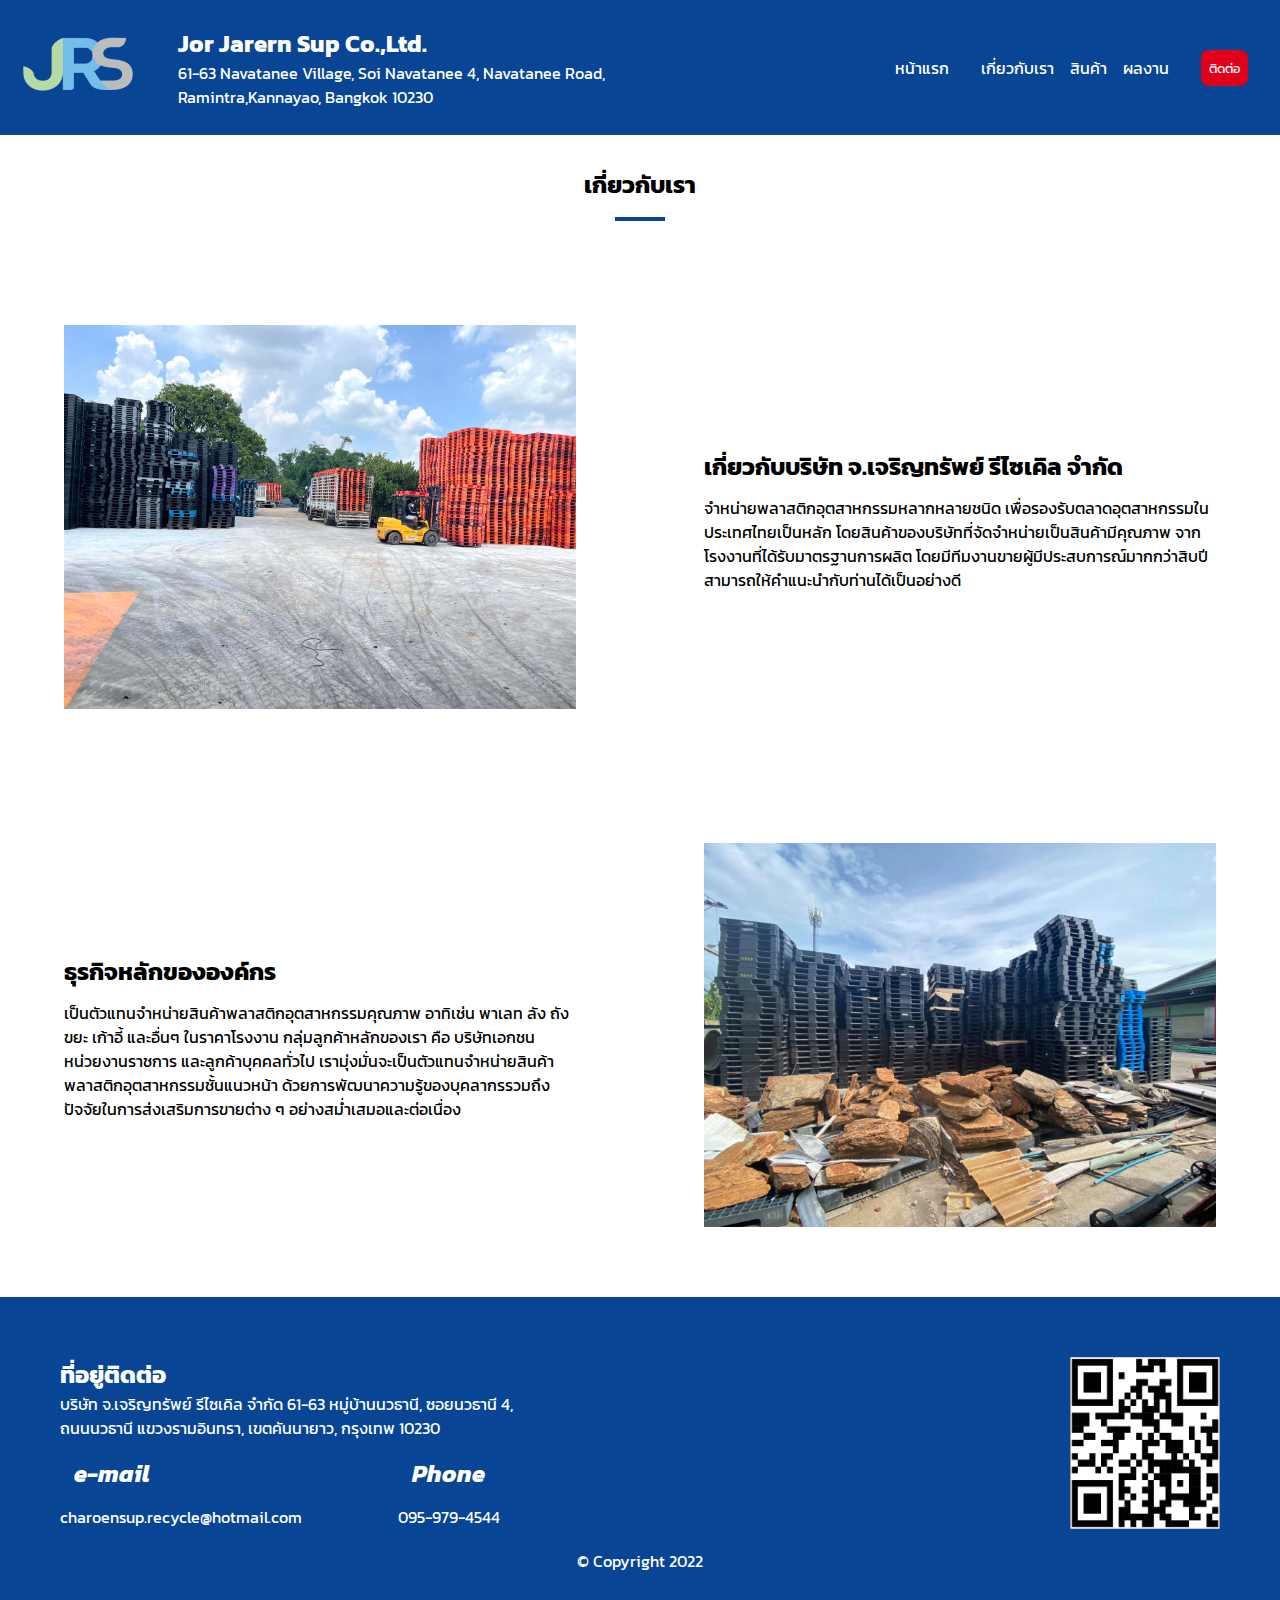
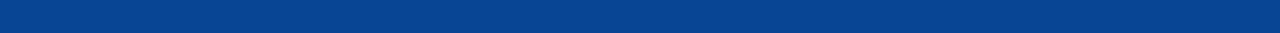
==== About.html @ 1bf1cfbd "Add files via upload" ====
<!DOCTYPE html>
<html lang="en">
  <head>
    <meta charset="UTF-8" />
    <meta http-equiv="X-UA-Compatible" content="IE=edge" />
    <meta name="viewport" content="width=device-width, initial-scale=1.0" />
    <link rel="stylesheet" href="style.css" />
    <link rel="stylesheet" href="about.css" />
    <title>About</title>
    <link
      rel="stylesheet"
      href="https://cdnjs.cloudflare.com/ajax/libs/font-awesome/6.1.1/css/all.min.css"
      integrity="sha512-KfkfwYDsLkIlwQp6LFnl8zNdLGxu9YAA1QvwINks4PhcElQSvqcyVLLD9aMhXd13uQjoXtEKNosOWaZqXgel0g=="
      crossorigin="anonymous"
      referrerpolicy="no-referrer"
    />
  </head>
  <body>
    <nav>
      <div class="logo">
        <a href="#"><img src="img/logo.png" alt="logo" /></a>
        <div class="wrapper-logo">
          <h2>Jor Jarern Sup Co.,Ltd.</h2>
          <p>
            61-63 Navatanee Village, Soi Navatanee 4, Navatanee Road,
            Ramintra,Kannayao, Bangkok 10230
          </p>
        </div>
      </div>
      <ul>
        <li><a class="link-a" href="index.html">หน้าแรก</a></li>
        <li><a class="link-a" href="About.html">เกี่ยวกับเรา</a></li>
        <div class="subnav">
          <button class="subnav-btn">สินค้า</button>
          <div class="subnav-content">
            <div class="wrap-subnav-content">
            <a href="#" class="item-subnav-content">พาเลท
            <img src="img/pallete1.png" alt="" width="120px">
          </a>
            </div>
          </div>
        </div>
        <li><a class="link-a" href="Ourwork.html">ผลงาน</a></li>
        <li>
            <a href="Contact.html"><button>ติดต่อ</button></a>
        </li>
      </ul>
    </nav>
    <section class="section1-about">
        <div class="title-middle-3" style="margin-top: 2rem;">
            <h2>เกี่ยวกับเรา</h2>
            <p>
            </p>
          </div>
      <div class="container1-about">
        <div class="content1-left-about">
          <img src="img/wallpaper-2.jpg" alt="" />
        </div>
        <div class="content1-right-about">
          <h2>เกี่ยวกับบริษัท จ.เจริญทรัพย์ รีไซเคิล จำกัด</h2>
          <p>
            จำหน่ายพลาสติกอุตสาหกรรมหลากหลายชนิด
            เพื่อรองรับตลาดอุตสาหกรรมในประเทศไทยเป็นหลัก
            โดยสินค้าของบริษัทที่จัดจำหน่ายเป็นสินค้ามีคุณภาพ
            จากโรงงานที่ได้รับมาตรฐานการผลิต
            โดยมีทีมงานขายผู้มีประสบการณ์มากกว่าสิบปี
            สามารถให้คำแนะนำกับท่านได้เป็นอย่างดี
          </p>
        </div>
      </div>
      <div class="container2-about">
        <div class="content2-left-about">
          <h2>ธุรกิจหลักขององค์กร</h2>
          <p>
            เป็นตัวแทนจำหน่ายสินค้าพลาสติกอุตสาหกรรมคุณภาพ อาทิเช่น พาเลท ลัง
            ถังขยะ เก้าอี้ และอื่นๆ ในราคาโรงงาน กลุ่มลูกค้าหลักของเรา คือ
            บริษัทเอกชน หน่วยงานราชการ และลูกค้าบุคคลทั่วไป
            เรามุ่งมั่นจะเป็นตัวแทนจำหน่ายสินค้าพลาสติกอุตสาหกรรมชั้นแนวหน้า
            ด้วยการพัฒนาความรู้ของบุคลากรรวมถึงปัจจัยในการส่งเสริมการขายต่าง ๆ
            อย่างสม่ำเสมอและต่อเนื่อง
          </p>
        </div>
        <div class="content2-right-about">
          <img src="img/wallapper-3.jpg" alt="" />
        </div>
      </div>
    </section>
    <section class="section-footer">
        <div class="container-footer">
          <div class="content-footer-left">
            <h2>ที่อยู่ติดต่อ</h2>
            <p>
              บริษัท จ.เจริญทรัพย์ รีไซเคิล จำกัด 61-63 หมู่บ้านนวธานี, ซอยนวธานี
              4,<br />
              ถนนนวธานี แขวงรามอินทรา, เขตคันนายาว, กรุงเทพ 10230
            </p>
            <div class="wrapper-icon-footer">
              <div class="icon-contact-footer">
                <i class="fa-solid fa-envelope"> <h2>e-mail</h2></i>
  
                <p>charoensup.recycle@hotmail.com</p>
              </div>
              <div class="icon-contact-footer">
                <i class="fa-solid fa-phone"><h2>Phone</h2></i>
  
                <p>095-979-4544</p>
              </div>
            </div>
          </div>
          <div class="qrcode-footer">
            <img src="img/Qr-code.png" alt="qr-code" />
          </div>
        </div>
        <div class="footer-main">
          <p>© Copyright 2022</p>
        </div>
      </section>
  </body>
</html>
---- style.css ----
@import url("https://fonts.googleapis.com/css2?family=Kanit:ital,wght@0,100;0,200;0,300;0,400;0,500;0,600;0,700;0,800;0,900;1,100;1,200;1,300;1,400;1,500;1,600;1,700;1,800;1,900&display=swap");
* {
  font-family: "Kanit", sans-serif;
  padding: 0;
  margin: 0;
  box-sizing: border-box;
}
nav {
  display: flex;
  justify-content: space-between;
  padding: 1rem;
  background-color: #084594;
  position: relative;
}
.logo {
  display: flex;
  align-items: center;
  width: 50%;
  color: white;
}
.logo img {
  width: 129.5px;
}
.wrapper-logo {
  padding-left: 2rem;
}
ul {
  display: flex;
  align-items: center;
}
li {
  padding: 1rem;
  list-style: none;
}
li button {
  border-radius: 8px;
  padding: 0.5rem;
  border: none;
  background-color: #e10019;
  color: white;
  cursor: pointer;
}
a {
  text-decoration: none;
  color: white;
}
.section-top {
  background: url(img/BG-3.jpg);
  width: 100%;
  height: 500px;
  background-position: center center;
  background-size: cover;
  background-repeat: no-repeat;
  opacity: 0.7;
  display: flex;
  align-items: center;
  justify-content: center;
}
.caption-bg h2{
  color: white;
  text-shadow: 2px 2px 5px black;
  letter-spacing: 2px;
  font-weight: 700;
  font-size: 50px;
  text-align: center;
}
section.section-middle-2 {
    padding: 40px;
    background-color: #084594;
    display: flex;
    flex-direction: column;
    justify-content: center;
    align-items: center;
}
.container-middle {
    display: grid;
    grid-template-columns: repeat(2,1fr);
}
.content-left-middle {
    padding: 4rem;
}
.content-left-middle img{
    width: 100%;
    box-shadow: 10px 10px 0px #084594;
}
.content-right-middle {
    padding: 4rem;
    display: flex;
    flex-direction: column;
    justify-content: center;
    align-items: flex-start;
}
.content-right-middle h2{
    color: black;
}
.content-right-middle p{
    margin-top: 12px;
    color: black;
}
.content-right-middle button{
    margin-top: 20px;
    border: none;
    cursor: pointer;
    color: white;
    padding: 0.5rem;
    background-color: #084594;
}
section.section-middle-2 {
    padding: 40px;
    background-color: #084594;
}
section.section-middle-2 h2{
    color: white;
}
section.section-middle-2 p{
    color: white;
}
section.section-middle-2 h4{
    color: white;
}
.title-middle-2 {
    display: flex;
    flex-direction: column;
    align-items: center;
    margin-bottom: 40px;
}
.content-middle-2 {
    display: grid;
    grid-template-columns: repeat(3,1fr);
    margin-top: 40px;
}
.item-middle-2 {
    text-align: center;
    padding: 1rem;
}
section.section-middle-2 button {
    margin-top: 40px;
    border: none;
    padding: 0.5rem;
    background-color: white;
    cursor: pointer;
}
section.section-middle-3 {
    padding: 40px;
}
.title-middle-3 {
    display: flex;
    flex-direction: column;
    align-items: center;
    margin-bottom: 40px;
}
.title-middle-3 p::after{
    content: "";
    display: block;
    height: 4px;
    width: 50px;
    background: #084594;
    margin: 15px auto 0 auto;
}
.item-wrap-middle-3 {
    display: grid;
    grid-template-columns: repeat(2,1fr);
}
.item-middle-3 img:hover{
    transform: scale(1.2);
    transition: all 0.25s ease-in-out;
}
.detail-middle-3 {
    display: flex;
    flex-direction: column;
    justify-content: center;
}
.row {
    padding: 1rem;
    display: flex;
}
.row span {
    width: 30%;
}
span {
    font-weight: 700;
}
.detail-middle-3 h2 {
    padding: 1rem;
}
.detail-middle-3 h2::after{
    content: "";
    display: block;
    height: 4px;
    width: 50px;
    background: #084594;
}
.qrcode-footer img{
    width: 150px;
}
section.section-footer {
    padding: 60px;
    background-color: #084594;
}
.container-footer {
    display: grid;
    grid-template-columns: repeat(2,1fr);
}
.qrcode-footer {
    display: flex;
    justify-content: flex-end;
}
.content-footer-left h2{
    color: white;
}
.content-footer-left p{
    color: white;
}
.icon-contact-footer {
    margin-right: 6rem;
    margin-top: 1rem;
    font-size: 26px;
    color: white;
}
.wrapper-icon-footer {
    display: flex;
}
.icon-contact-footer h2 {
    font-size: 24px;
}
.icon-contact-footer p {
    font-size: 16px;
}
i.fa-solid.fa-phone {
    display: flex;
}
i.fa-solid.fa-envelope {
    display: flex;
}
.icon-contact-footer h2 {
    font-size: 24px;
    margin-left: 14px;
}
.icon-contact-footer p {
    margin-top: 14px;
}
.footer-main {
    margin-top: 20px;
    display: flex;
    justify-content: center;
    color: white;
}
.detail-middle-2{
    margin-top: 20px;
}
.link-a:hover {
    border-bottom: 3px solid white;
}
.subnav {
    float:left;
  }
    .subnav-btn { 
    border: none;
    outline: none;
    background: inherit;
    color: white;
    font-size: 16px;
  }
.subnav:hover .subnavbtn {
    background-color: red;
  }
  .subnav-content {
    display: none;
    position: absolute;
    right: 0;
    background-color: white;
    width: 400px;
    height: 150px;
    z-index: 1;
  }
  .subnav-content a {
    color: black;
    text-decoration: none;
    margin: 1rem;
  }
  .subnav-content a:hover {
    background-color: #eee;
    color: black;
  }
  .subnav:hover .subnav-content {
    display: flex;
    justify-content: center;
    align-items: center;
}
.wrap-subnav-content {
    display: flex;
    flex-direction: column;
    justify-content: center;
    align-items: center;
}
a.item-subnav-content {
    display: flex;
    flex-direction: column;
    justify-content: center;
    align-items: center;
}
.image-middle-4 img{
    width: 288.5px;
}
.image-middle-4 img:hover{
    transform: scale(1.2);
    transition: all 0.25s ease-in-out;
}
.wrap-item-middle-4 {
    display: flex;
    justify-content: center;
    align-items: center;
}
.container-item-middle-4 {
    display: flex;
    flex-direction: column;
    justify-content: center;
    align-items: center;
    margin: 2rem;
}
.title-middle-item-4 {
    margin-bottom: 1rem;
}
.descrip-middle-item-4 p {
    margin-bottom: 1rem;
}
.svg-desc {
    display: flex;
}
.descrip-middle-item-4 p {
    margin-left: 1rem;
}
svg {
    color: blue;
}
.title-middle-5 {
    display: flex;
    flex-direction: column;
    align-items: center;
    margin-bottom: 40px;
}
.section-middle-5 {
    padding: 40px;
    
}
.title-middle-5 p::after {
    content: "";
    display: block;
    height: 4px;
    width: 50px;
    background: #084594;
    margin: 15px auto 0 auto;
}
.image-middle-5 img{
    width: 288.5px;
}
.wrap-item-middle-5 {
    display: flex;
    justify-content: center;
    align-items: center;
}
.container-item-middle-5 {
    display: flex;
    flex-direction: column;
    justify-content: center;
    align-items: center;
    margin: 2rem;
}
.title-middle-item-5 {
    margin-bottom: 1rem;
}
.descrip-middle-item-5 p {
    margin-bottom: 1rem;
}
.descrip-middle-item-5 p {
    margin-left: 1rem;
}

@media screen and (max-width:767px){
    nav{
        display: block;
    }
    .logo{
        width: 100%;
    }
    .wrapper-logo h2{
        font-size: 20px;
    }
    .wrapper-logo p{
        font-size: 14px;
    }
    ul{
        justify-content: center;
    }
    li{
        padding: 10px;
    }
    .section-top{
        height: 350px;
    }
    .caption-bg h2{
        font-size: 28px;
        text-align: center;
    }
    .container-middle {
        display: grid;
        grid-template-columns: repeat(1,1fr);
    }
    .content-middle-2 {
        display: grid;
        grid-template-columns: repeat(1,1fr);
        margin-top: 40px;
    }
    .item-wrap-middle-3 {
        display: grid;
        grid-template-columns: repeat(1,1fr);
    }
    .item-middle-3 img {
        width: 300px;
    }
    .title-middle-2 {
        display: flex;
        flex-direction: column;
        align-items: center;
        text-align: center;
    }
    section.section-middle-2 button {
        margin-top: 40px;
        border: none;
        padding: 0.5rem;
        background-color: white;
        cursor: pointer;
        width: 7rem;
    }
    .container-footer {
        display: grid;
        grid-template-columns: repeat(1,1fr);
    }
    .content-right-middle {
        padding: 4rem;
        display: flex;
        flex-direction: column;
        justify-content: center;
        align-items: center;
    }
    .content-right-middle button {
        margin-top: 20px;
        border: none;
        cursor: pointer;
        color: white;
        padding: 0.5rem;
        background-color: #084594;
        /* text-align: center; */
        width: 7rem;
    }
    .title-middle-3 {
        display: flex;
        flex-direction: column;
        align-items: center;
        margin-bottom: 40px;
        text-align: center;
    }
    .icon-contact-footer p {
        margin-top: 14px;
        margin-bottom: 24px;
    }
    .qrcode-footer{
            display: flex;
            justify-content: center;
    }
    .wrapper-icon-footer {
        display: block;
    }
    .img-item-middle-2 img{
        width: 150px;
    }
    .wrap-item-middle-4{
        flex-direction: column;
    }
    .wrap-item-middle-5{
        flex-direction: column;
    }
}
@media screen and (max-width:820px){
    .img-item-middle-2 img{
        width: 150px;
    }
    .wrap-item-middle-4{
        flex-direction: column;
    }
    .wrap-item-middle-5{
        flex-direction: column;
    }
}
---- about.css ----
.container1-about {
    display: grid;
    grid-template-columns: repeat(2,1fr);
}
.content1-left-about{
    padding: 4rem;
}
.content1-right-about{
    padding: 4rem;
    display: flex;
    flex-direction: column;
    justify-content: center;
    align-items: flex-start;
}
.content1-right-about p{
    margin-top: 12px;
}
.content1-left-about img {
    width: 100%;
}
.container2-about {
    display: grid;
    grid-template-columns: repeat(2,1fr);
}
.content2-left-about{
    padding: 4rem;
    display: flex;
    flex-direction: column;
    justify-content: center;
    align-items: flex-start;
}
.content2-right-about{
    padding: 4rem;
}
.content2-left-about p{
    margin-top: 12px;
}
.content2-right-about img {
    width: 100%;
}
@media screen and (max-width:767px){
    .container1-about {
        grid-template-columns: repeat(1,1fr);
    }
    .container2-about {
        grid-template-columns: repeat(1,1fr);
    }
}
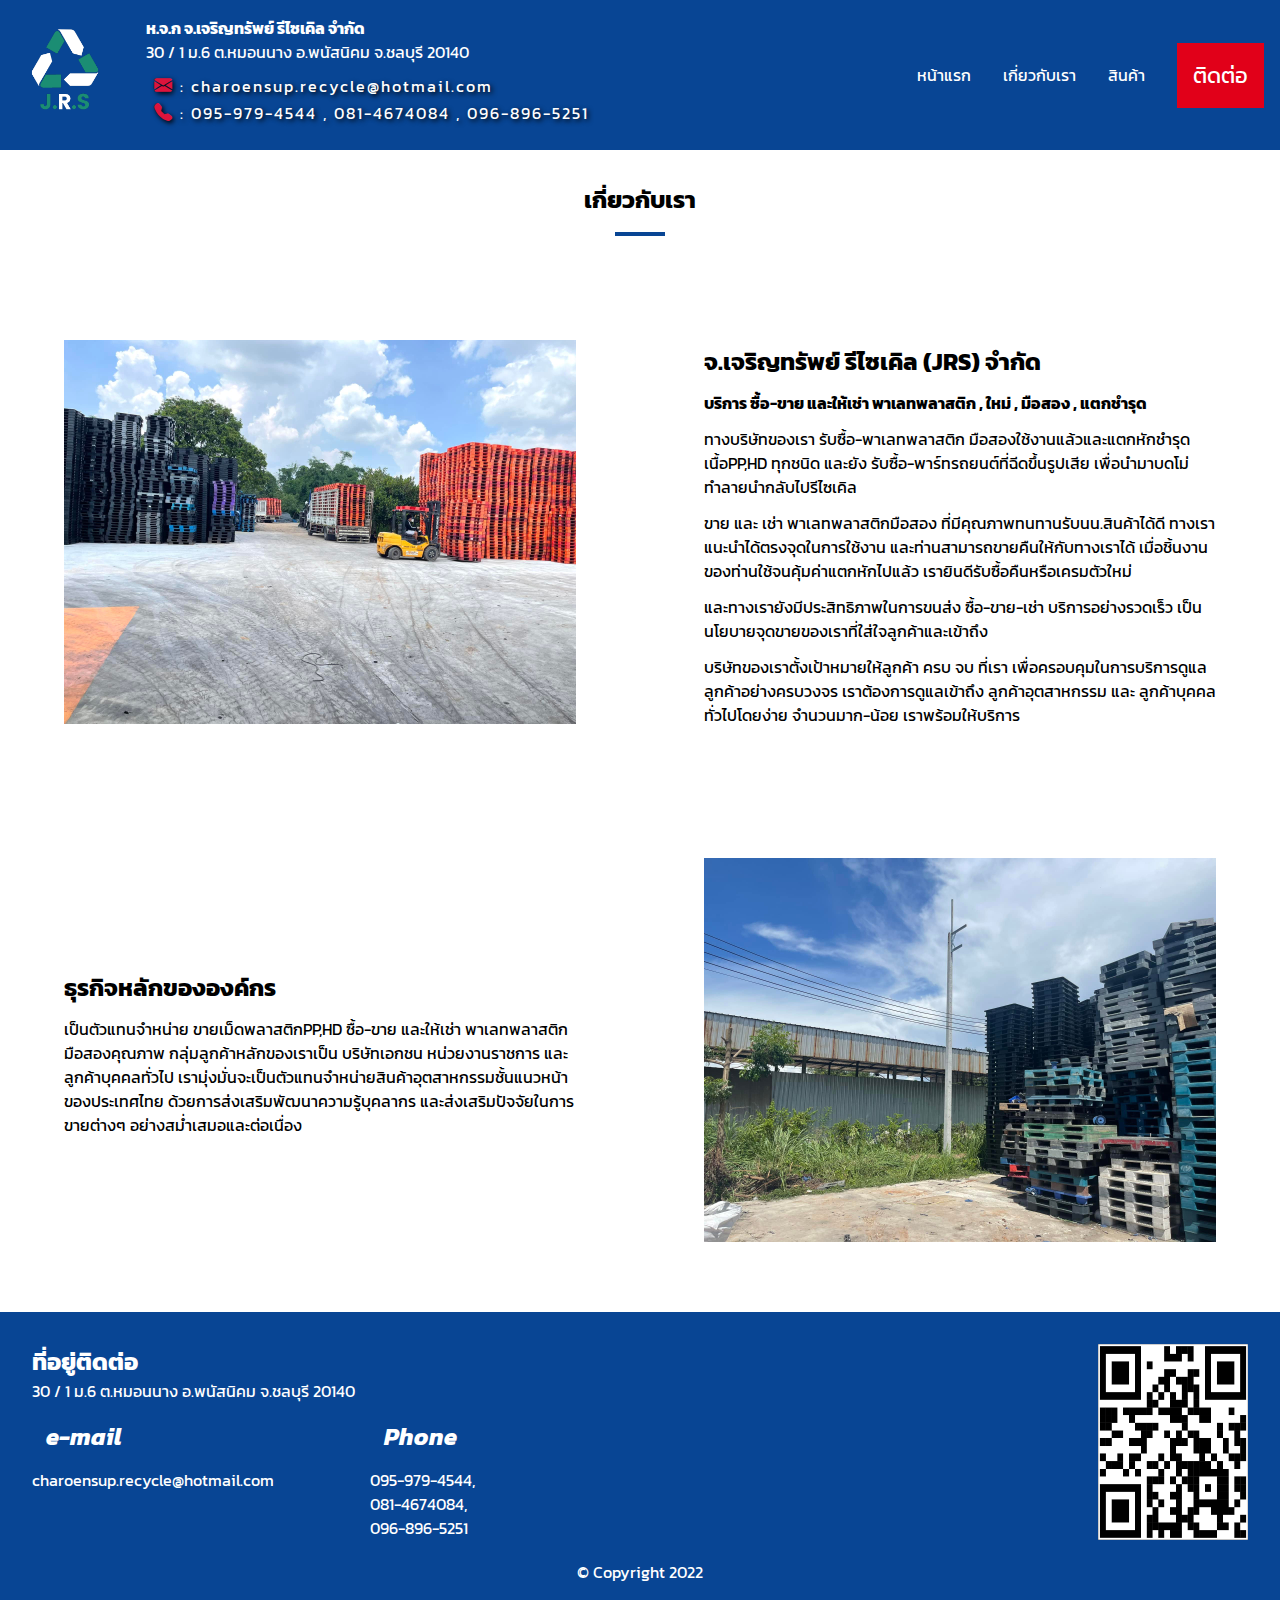
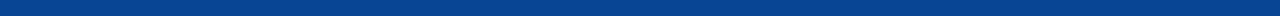
==== commit 5d5705a0: "'init'" ====
--- a/About.html
+++ b/About.html
@@ -6,7 +6,7 @@
     <meta name="viewport" content="width=device-width, initial-scale=1.0" />
     <link rel="stylesheet" href="style.css" />
     <link rel="stylesheet" href="about.css" />
-    <title>About</title>
+    <title>About - JRS Thailand Co.,Ltd.</title>
     <link
       rel="stylesheet"
       href="https://cdnjs.cloudflare.com/ajax/libs/font-awesome/6.1.1/css/all.min.css"
@@ -16,55 +16,88 @@
     />
   </head>
   <body>
-    <nav>
-      <div class="logo">
-        <a href="#"><img src="img/logo.png" alt="logo" /></a>
-        <div class="wrapper-logo">
-          <h2>Jor Jarern Sup Co.,Ltd.</h2>
-          <p>
-            61-63 Navatanee Village, Soi Navatanee 4, Navatanee Road,
-            Ramintra,Kannayao, Bangkok 10230
-          </p>
+    <nav class="navbar">
+      <div class="grid-top">
+        <a href="index.html"
+          ><img src="img/JRS__3.png" alt="logo" width="129.5px;"
+        /></a>
+        <div class="wrapper-top">
+          <div class="text-top">
+            <p style="font-weight: bold">ห.จ.ก จ.เจริญทรัพย์ รีไซเคิล จำกัด</p>
+            <p>30 / 1 ม.6 ต.หมอนนาง อ.พนัสนิคม จ.ชลบุรี 20140</p>
+          </div>
+          <div class="contact-top">
+            <p>
+              <i
+                class="bi bi-envelope-fill"
+                style="color: crimson; font-size: 18px"
+              ></i>
+              : charoensup.recycle@hotmail.com
+            </p>
+            <p>
+              <i
+                class="bi bi-telephone-fill"
+                style="color: crimson; font-size: 18px"
+              ></i>
+              : 095-979-4544 , 081-4674084 , <br class="br-767" />096-896-5251
+            </p>
+          </div>
         </div>
       </div>
-      <ul>
-        <li><a class="link-a" href="index.html">หน้าแรก</a></li>
-        <li><a class="link-a" href="About.html">เกี่ยวกับเรา</a></li>
-        <div class="subnav">
-          <button class="subnav-btn">สินค้า</button>
-          <div class="subnav-content">
-            <div class="wrap-subnav-content">
-            <a href="#" class="item-subnav-content">พาเลท
-            <img src="img/pallete1.png" alt="" width="120px">
-          </a>
-            </div>
-          </div>
-        </div>
-        <li><a class="link-a" href="Ourwork.html">ผลงาน</a></li>
-        <li>
+      <div class="links">
+        <ul>
+          <li><a class="link-a" href="index.html">หน้าแรก</a></li>
+          <li><a class="link-a" href="About.html">เกี่ยวกับเรา</a></li>
+          <li><a class="link-a" href="Store.html">สินค้า</a></li>
+          <li>
             <a href="Contact.html"><button>ติดต่อ</button></a>
-        </li>
-      </ul>
+          </li>
+        </ul>
+      </div>
+
+      <div class="ham-burger">
+        <span></span>
+        <span></span>
+        <span></span>
+      </div>
     </nav>
     <section class="section1-about">
-        <div class="title-middle-3" style="margin-top: 2rem;">
-            <h2>เกี่ยวกับเรา</h2>
-            <p>
-            </p>
-          </div>
+      <div class="title-middle-3" style="margin-top: 2rem">
+        <h2>เกี่ยวกับเรา</h2>
+        <p></p>
+      </div>
       <div class="container1-about">
         <div class="content1-left-about">
           <img src="img/wallpaper-2.jpg" alt="" />
         </div>
         <div class="content1-right-about">
-          <h2>เกี่ยวกับบริษัท จ.เจริญทรัพย์ รีไซเคิล จำกัด</h2>
+          <h2>จ.เจริญทรัพย์ รีไซเคิล (JRS) จำกัด</h2>
           <p>
-            จำหน่ายพลาสติกอุตสาหกรรมหลากหลายชนิด
-            เพื่อรองรับตลาดอุตสาหกรรมในประเทศไทยเป็นหลัก
-            โดยสินค้าของบริษัทที่จัดจำหน่ายเป็นสินค้ามีคุณภาพ
-            จากโรงงานที่ได้รับมาตรฐานการผลิต
-            โดยมีทีมงานขายผู้มีประสบการณ์มากกว่าสิบปี
-            สามารถให้คำแนะนำกับท่านได้เป็นอย่างดี
+            <strong
+              >บริการ ซื้อ-ขาย และให้เช่า พาเลทพลาสติก , ใหม่ , มือสอง ,
+              แตกชำรุด</strong
+            >
+          </p>
+          <p>
+            ทางบริษัทของเรา รับซื้อ-พาเลทพลาสติก มือสองใช้งานแล้วและแตกหักชำรุด
+            เนื้อPP,HD ทุกชนิด และยัง รับซื้อ-พาร์ทรถยนต์ที่ฉีดขึ้นรูปเสีย
+            เพื่อนำมาบดโม่ทำลายนำกลับไปรีไซเคิล
+          </p>
+          <p>
+            ขาย และ เช่า พาเลทพลาสติกมือสอง ที่มีคุณภาพทนทานรับนน.สินค้าได้ดี
+            ทางเราแนะนำได้ตรงจุดในการใช้งาน และท่านสามารถขายคืนให้กับทางเราได้
+            เมื่อชิ้นงานของท่านใช้จนคุ้มค่าแตกหักไปแล้ว
+            เรายินดีรับซื้อคืนหรือเครมตัวใหม่
+          </p>
+          <p>
+            และทางเรายังมีประสิทธิภาพในการขนส่ง ซื้อ-ขาย-เช่า บริการอย่างรวดเร็ว
+            เป็นนโยบายจุดขายของเราที่ใส่ใจลูกค้าและเข้าถึง
+          </p>
+          <p>
+            บริษัทของเราตั้งเป้าหมายให้ลูกค้า ครบ จบ ที่เรา
+            เพื่อครอบคุมในการบริการดูแลลูกค้าอย่างครบวงจร เราต้องการดูแลเข้าถึง
+            ลูกค้าอุตสาหกรรม และ ลูกค้าบุคคลทั่วไปโดยง่าย จำนวนมาก-น้อย
+            เราพร้อมให้บริการ
           </p>
         </div>
       </div>
@@ -72,48 +105,45 @@
         <div class="content2-left-about">
           <h2>ธุรกิจหลักขององค์กร</h2>
           <p>
-            เป็นตัวแทนจำหน่ายสินค้าพลาสติกอุตสาหกรรมคุณภาพ อาทิเช่น พาเลท ลัง
-            ถังขยะ เก้าอี้ และอื่นๆ ในราคาโรงงาน กลุ่มลูกค้าหลักของเรา คือ
-            บริษัทเอกชน หน่วยงานราชการ และลูกค้าบุคคลทั่วไป
-            เรามุ่งมั่นจะเป็นตัวแทนจำหน่ายสินค้าพลาสติกอุตสาหกรรมชั้นแนวหน้า
-            ด้วยการพัฒนาความรู้ของบุคลากรรวมถึงปัจจัยในการส่งเสริมการขายต่าง ๆ
-            อย่างสม่ำเสมอและต่อเนื่อง
+            เป็นตัวแทนจำหน่าย ขายเม็ดพลาสติกPP,HD ซื้อ-ขาย และให้เช่า
+            พาเลทพลาสติกมือสองคุณภาพ กลุ่มลูกค้าหลักของเราเป็น บริษัทเอกชน
+            หน่วยงานราชการ และลูกค้าบุคคลทั่วไป
+            เรามุ่งมั่นจะเป็นตัวแทนจำหน่ายสินค้าอุตสาหกรรมชั้นแนวหน้า
+            ของประเทศไทย ด้วยการส่งเสริมพัฒนาความรู้บุคลากร
+            และส่งเสริมปัจจัยในการขายต่างๆ อย่างสม่ำเสมอและต่อเนื่อง
           </p>
         </div>
         <div class="content2-right-about">
-          <img src="img/wallapper-3.jpg" alt="" />
+          <img src="img/BG-5.jpg" alt="" />
         </div>
       </div>
     </section>
     <section class="section-footer">
-        <div class="container-footer">
-          <div class="content-footer-left">
-            <h2>ที่อยู่ติดต่อ</h2>
-            <p>
-              บริษัท จ.เจริญทรัพย์ รีไซเคิล จำกัด 61-63 หมู่บ้านนวธานี, ซอยนวธานี
-              4,<br />
-              ถนนนวธานี แขวงรามอินทรา, เขตคันนายาว, กรุงเทพ 10230
-            </p>
-            <div class="wrapper-icon-footer">
-              <div class="icon-contact-footer">
-                <i class="fa-solid fa-envelope"> <h2>e-mail</h2></i>
-  
-                <p>charoensup.recycle@hotmail.com</p>
-              </div>
-              <div class="icon-contact-footer">
-                <i class="fa-solid fa-phone"><h2>Phone</h2></i>
-  
-                <p>095-979-4544</p>
-              </div>
+      <div class="container-footer">
+        <div class="content-footer-left">
+          <h2>ที่อยู่ติดต่อ</h2>
+          <p>30 / 1 ม.6 ต.หมอนนาง อ.พนัสนิคม จ.ชลบุรี 20140</p>
+          <div class="wrapper-icon-footer">
+            <div class="icon-contact-footer">
+              <i class="fa-solid fa-envelope"> <h2>e-mail</h2></i>
+
+              <p>charoensup.recycle@hotmail.com</p>
+            </div>
+            <div class="icon-contact-footer">
+              <i class="fa-solid fa-phone"><h2>Phone</h2></i>
+
+              <p>095-979-4544,<br> 081-4674084,<br> 096-896-5251</p>
             </div>
           </div>
-          <div class="qrcode-footer">
-            <img src="img/Qr-code.png" alt="qr-code" />
-          </div>
         </div>
-        <div class="footer-main">
-          <p>© Copyright 2022</p>
+        <div class="qrcode-footer">
+          <img src="img/Qr-code.png" alt="qr-code" />
         </div>
-      </section>
+      </div>
+      <div class="footer-main">
+        <p>© Copyright 2022</p>
+      </div>
+    </section>
   </body>
+  <script src="./navbar.js"></script>
 </html>
--- a/style.css
+++ b/style.css
@@ -1,3 +1,4 @@
+@import url("https://cdn.jsdelivr.net/npm/bootstrap-icons@1.9.1/font/bootstrap-icons.css");
 @import url("https://fonts.googleapis.com/css2?family=Kanit:ital,wght@0,100;0,200;0,300;0,400;0,500;0,600;0,700;0,800;0,900;1,100;1,200;1,300;1,400;1,500;1,600;1,700;1,800;1,900&display=swap");
 * {
   font-family: "Kanit", sans-serif;
@@ -5,21 +6,117 @@
   margin: 0;
   box-sizing: border-box;
 }
+.wrapper-middle-6 {
+  display: grid;
+  grid-template-columns: repeat(3,1fr);
+}
+.container-middle-6 {
+  padding: 1.5rem;
+}
+.middle-6-end {
+  text-align: center;
+}
+.middle-6-end p {
+  font-weight: bold;
+  color: crimson;
+  font-size: 18px;
+}
+.img-wrapper-6 img {
+  width: 100%;
+  height: 250px;
+}
+.container-item-middle-4 button {
+  margin-top: 20px;
+  border: none;
+  cursor: pointer;
+  color: white;
+  padding: 0.5rem;
+  background-color: #084594;
+}
+.title-middle-5 p {
+  text-align: center;
+}
+.button-item {
+  margin-top: 20px;
+  border: none;
+  cursor: pointer;
+  color: white;
+  padding: 0.5rem;
+  background-color: #084594;
+}
+.img-item-middle-2 img {
+  width: 140px;
+}
+.grid-top {
+  display: flex;
+  align-items: center;
+}
+.wrapper-top {
+  margin: 1rem;
+}
+.text-top p {
+  color: white;
+}
+.contact-top {
+  padding: 0.5rem;
+}
+.contact-top p {
+  color: white;
+  text-shadow: 2px 2px 5px black;
+  letter-spacing: 2px;
+}
 nav {
   display: flex;
   justify-content: space-between;
-  padding: 1rem;
   background-color: #084594;
   position: relative;
-}
-.logo {
-  display: flex;
-  align-items: center;
-  width: 50%;
-  color: white;
+  align-items: center;
+}
+.image-middle-3-1 {
+  padding: 4rem;
+}
+.detail-middle-3-1 {
+  padding: 4rem;
+  display: flex;
+  flex-direction: column;
+  justify-content: center;
+}
+.title-middle-6 {
+  display: flex;
+  flex-direction: column;
+  align-items: center;
+  margin-bottom: 40px;
+}
+.title-middle-6 p::after {
+  content: "";
+  display: block;
+  height: 4px;
+  width: 50px;
+  background: #084594;
+  margin: 15px auto 0 auto;
+}
+.button-detail-middle-3-1 button {
+  margin-top: 20px;
+  border: none;
+  cursor: pointer;
+  color: white;
+  padding: 0.5rem;
+  background-color: #084594;
+}
+.image-middle-3-1 img {
+  width: 511px;
+  height: 400px;
+  box-shadow: 10px 10px 0px #084594;
+}
+.container-item-middle-3-1 {
+  display: grid;
+  grid-template-columns: repeat(2, 1fr);
 }
 .logo img {
   width: 129.5px;
+}
+.section-middle-3-1 {
+  padding-top: 2rem;
 }
 .wrapper-logo {
   padding-left: 2rem;
@@ -33,30 +130,30 @@
   list-style: none;
 }
 li button {
-  border-radius: 8px;
-  padding: 0.5rem;
+  padding: 1rem;
   border: none;
   background-color: #e10019;
   color: white;
   cursor: pointer;
+  font-size: 22px;
 }
 a {
   text-decoration: none;
   color: white;
+  font-size: 16px;
 }
 .section-top {
-  background: url(img/BG-3.jpg);
+  background: url(img/BG-4.png);
   width: 100%;
   height: 500px;
   background-position: center center;
   background-size: cover;
   background-repeat: no-repeat;
-  opacity: 0.7;
-  display: flex;
-  align-items: center;
-  justify-content: center;
-}
-.caption-bg h2{
+  display: flex;
+  align-items: center;
+  justify-content: center;
+}
+.caption-bg h2 {
   color: white;
   text-shadow: 2px 2px 5px black;
   letter-spacing: 2px;
@@ -65,430 +162,601 @@
   text-align: center;
 }
 section.section-middle-2 {
-    padding: 40px;
-    background-color: #084594;
+  padding: 40px;
+  background-color: #084594;
+  display: flex;
+  flex-direction: column;
+  justify-content: center;
+  align-items: center;
+}
+.container-middle1 {
+  display: grid;
+  grid-template-columns: repeat(2, 1fr);
+}
+.content-left-middle {
+  padding: 4rem;
+}
+.content-left-middle img {
+  width: 100%;
+  box-shadow: 10px 10px 0px #084594;
+}
+.content-right-middle {
+  padding: 4rem;
+  display: flex;
+  flex-direction: column;
+  justify-content: center;
+  align-items: flex-start;
+}
+.content-right-middle h2 {
+  color: black;
+}
+.content-right-middle p {
+  margin-top: 12px;
+  color: black;
+}
+.content-right-middle button {
+  margin-top: 20px;
+  border: none;
+  cursor: pointer;
+  color: white;
+  padding: 0.5rem;
+  background-color: #084594;
+}
+section.section-middle-2 {
+  padding: 40px;
+  background-color: #084594;
+}
+section.section-middle-2 h2 {
+  color: white;
+}
+section.section-middle-2 p {
+  color: white;
+}
+section.section-middle-2 h4 {
+  color: white;
+}
+.title-middle-2 {
+  display: flex;
+  flex-direction: column;
+  align-items: center;
+  margin-bottom: 40px;
+}
+.content-middle2 {
+  display: grid;
+  grid-template-columns: repeat(3, 1fr);
+  margin-top: 40px;
+}
+.item-middle-2 {
+  text-align: center;
+  padding: 1rem;
+}
+section.section-middle-2 button {
+  margin-top: 40px;
+  border: none;
+  padding: 0.5rem;
+  background-color: white;
+  cursor: pointer;
+}
+section.section-middle-3 {
+  padding: 40px;
+}
+.title-middle-3 {
+  display: flex;
+  flex-direction: column;
+  align-items: center;
+  margin-bottom: 40px;
+}
+.title-middle-3 p::after {
+  content: "";
+  display: block;
+  height: 4px;
+  width: 50px;
+  background: #084594;
+  margin: 15px auto 0 auto;
+}
+.item-wrap-middle-3 {
+  display: grid;
+  grid-template-columns: repeat(2, 1fr);
+}
+.item-middle-3 img:hover {
+  transform: scale(1.2);
+  transition: all 0.25s ease-in-out;
+}
+.detail-middle-3 {
+  display: flex;
+  flex-direction: column;
+  justify-content: center;
+}
+.row {
+  padding: 1rem;
+  display: flex;
+}
+.row span {
+  width: 30%;
+}
+span {
+  font-weight: 700;
+}
+.detail-middle-3 h2 {
+  padding: 1rem;
+}
+.detail-middle-3 h2::after {
+  content: "";
+  display: block;
+  height: 4px;
+  width: 50px;
+  background: #084594;
+}
+.qrcode-footer img {
+  width: 150px;
+}
+section.section-footer {
+  padding: 2rem;
+  background-color: #084594;
+}
+.container-footer {
+  display: grid;
+  grid-template-columns: repeat(2, 1fr);
+}
+.qrcode-footer {
+  display: flex;
+  justify-content: flex-end;
+}
+.content-footer-left h2 {
+  color: white;
+}
+.content-footer-left p {
+  color: white;
+}
+.icon-contact-footer {
+  margin-right: 6rem;
+  margin-top: 1rem;
+  font-size: 26px;
+  color: white;
+}
+.wrapper-icon-footer {
+  display: flex;
+}
+.icon-contact-footer h2 {
+  font-size: 24px;
+}
+.icon-contact-footer p {
+  font-size: 16px;
+}
+i.fa-solid.fa-phone {
+  display: flex;
+}
+i.fa-solid.fa-envelope {
+  display: flex;
+}
+.icon-contact-footer h2 {
+  font-size: 24px;
+  margin-left: 14px;
+}
+.icon-contact-footer p {
+  margin-top: 14px;
+}
+.footer-main {
+  margin-top: 20px;
+  display: flex;
+  justify-content: center;
+  color: white;
+}
+.detail-middle-2 {
+  margin-top: 20px;
+}
+.link-a:hover {
+  border-bottom: 3px solid white;
+}
+.subnav {
+  float: left;
+}
+.subnav-btn {
+  border: none;
+  outline: none;
+  background: inherit;
+  color: white;
+  font-size: 16px;
+}
+.subnav:hover .subnavbtn {
+  background-color: red;
+}
+.subnav-content {
+  display: none;
+  position: absolute;
+  right: 0;
+  background-color: white;
+  width: 400px;
+  height: 150px;
+  z-index: 1;
+}
+.subnav-content a {
+  color: black;
+  text-decoration: none;
+  margin: 1rem;
+}
+.subnav-content a:hover {
+  background-color: #eee;
+  color: black;
+}
+.subnav:hover .subnav-content {
+  display: flex;
+  justify-content: center;
+  align-items: center;
+}
+.wrap-subnav-content {
+  display: flex;
+  flex-direction: column;
+  justify-content: center;
+  align-items: center;
+}
+a.item-subnav-content {
+  display: flex;
+  flex-direction: column;
+  justify-content: center;
+  align-items: center;
+}
+.image-middle-4 img {
+  width: 288.5px;
+}
+.image-middle-4 img:hover {
+  transform: scale(1.2);
+  transition: all 0.25s ease-in-out;
+}
+.wrap-item-middle-4 {
+  display: flex;
+  justify-content: center;
+  align-items: center;
+}
+.container-item-middle-4 {
+  display: flex;
+  flex-direction: column;
+  justify-content: center;
+  align-items: center;
+  margin: 2rem;
+}
+.title-middle-item-4 {
+  margin-bottom: 1rem;
+}
+.descrip-middle-item-4 p {
+  margin-bottom: 1rem;
+}
+.svg-desc {
+  display: flex;
+}
+.descrip-middle-item-4 p {
+  margin-left: 1rem;
+}
+svg {
+  color: blue;
+}
+.title-middle-5 {
+  display: flex;
+  flex-direction: column;
+  align-items: center;
+  margin-bottom: 40px;
+}
+.section-middle-5 {
+  padding: 40px;
+}
+.title-middle-5 p::after {
+  content: "";
+  display: block;
+  height: 4px;
+  width: 50px;
+  background: #084594;
+  margin: 15px auto 0 auto;
+}
+.image-middle-5 img {
+  width: 288.5px;
+}
+.wrap-item-middle-5 {
+  display: flex;
+  justify-content: center;
+  align-items: center;
+}
+.container-item-middle-5 {
+  display: flex;
+  flex-direction: column;
+  justify-content: center;
+  align-items: center;
+  margin: 2rem;
+}
+.title-middle-item-5 {
+  margin-bottom: 1rem;
+}
+.descrip-middle-item-5 p {
+  margin-bottom: 1rem;
+}
+.descrip-middle-item-5 p {
+  margin-left: 1rem;
+}
+.br-767 {
+  display: none;
+}
+.br-820 {
+  display: none;
+}
+.ham-burger {
+  display: none;
+}
+section.section-middle-6 {
+  padding: 2rem;
+}
+.img-wrapper-5 img{
+  width: 100%;
+  height: 200px;
+}
+.container-wrapper-5{
+  margin: 1rem;
+}
+.middle-5-end{
+  text-align: center;
+}
+.middle-5-end p {
+  font-weight: bold;
+  color: crimson;
+  font-size: 18px;
+}
+.wrapper-middle-5{
+  display: grid;
+  grid-template-columns: repeat(3,1fr);
+}
+@media screen and (max-width: 768px) {
+  .img-wrapper-5 img{
+    width: 100%;
+    height: 100%;
+  }
+  .wrapper-middle-5{
+    display: grid;
+    grid-template-columns: repeat(1,1fr);
+  }
+  .title-middle-6 {
+    display: flex;
+    flex-direction: column;
+    align-items: center;
+    margin-bottom: 40px;
+    text-align: center;
+}
+  .wrapper-middle-6 {
+    display: grid;
+    grid-template-columns: repeat(1,1fr);
+  }
+  .img-wrapper-6 img {
+    width: 100%;
+    height: 100%
+}
+  .container-item-middle-3-1 {
+    display: grid;
+    grid-template-columns: repeat(1, 1fr);
+  }
+  .image-middle-3-1 img {
+    width: 100%;
+  }
+  .image-middle-3-1 {
+    display: none;
+  }
+  .detail-middle-3-1 {
+    padding: 4rem;
     display: flex;
     flex-direction: column;
     justify-content: center;
     align-items: center;
-}
-.container-middle {
+  }
+  .grid-top {
+    text-align: center;
+  }
+  ul li a {
+    font-size: 14px;
+  }
+  li button {
+    padding: 0.5rem;
+    font-size: 16px;
+  }
+  .contact-top p {
+    letter-spacing: 0;
+  }
+  .contact-top p {
+    padding: 0.5rem;
+    text-align: center;
+  }
+  .navbar .links {
+    left: 0px;
+    width: 100%;
+    display: flex;
+    flex-direction: column;
+    padding: 10px;
+    overflow: hidden;
+    max-height: 0px;
+    transition: all 300ms;
+  }
+  .navbar.active .links {
+    background-color: #084594;
+    max-height: 500px;
+  }
+  .ham-burger {
+    position: relative;
+    display: block;
+    width: 30px;
+    height: 30px;
+    cursor: pointer;
+    margin-bottom: 2rem;
+  }
+  .ham-burger span {
+    display: block;
+    position: absolute;
+    left: 50%;
+    width: 75%;
+    height: 2px;
+    background: white;
+    transform: translate(-50%, -50%);
+    transition: all 300ms;
+  }
+  .ham-burger span:nth-child(1) {
+    top: 20%;
+  }
+  .ham-burger span:nth-child(2) {
+    top: 50%;
+  }
+  .ham-burger span:nth-child(3) {
+    top: 80%;
+  }
+  .navbar.active .ham-burger span:nth-child(1) {
+    top: 50%;
+    transform: translate(-50%, -50%) rotate(45deg);
+  }
+  .navbar.active .ham-burger span:nth-child(2) {
+    display: none;
+  }
+  .navbar.active .ham-burger span:nth-child(3) {
+    top: 50%;
+    transform: translate(-50%, -50%) rotate(-45deg);
+  }
+  .br-767 {
+    display: block;
+  }
+  .grid-top {
+    display: flex;
+    align-items: center;
+    flex-direction: column;
+  }
+  nav {
+    display: flex;
+    flex-direction: column;
+  }
+  .logo {
+    width: 100%;
+  }
+  .wrapper-logo h2 {
+    font-size: 20px;
+  }
+  .wrapper-logo p {
+    font-size: 14px;
+  }
+  ul {
+    justify-content: center;
+  }
+  li {
+    padding: 10px;
+  }
+  .section-top {
+    height: 350px;
+  }
+  .caption-bg h2 {
+    font-size: 28px;
+    text-align: center;
+  }
+  .container-middle1 {
     display: grid;
-    grid-template-columns: repeat(2,1fr);
-}
-.content-left-middle {
+    grid-template-columns: repeat(1, 1fr);
+  }
+  .content-middle2 {
+    display: grid;
+    grid-template-columns: repeat(1, 1fr);
+    margin-top: 40px;
+  }
+  .item-wrap-middle-3 {
+    display: grid;
+    grid-template-columns: repeat(1, 1fr);
+  }
+  .item-middle-3 img {
+    width: 300px;
+  }
+  .title-middle-2 {
+    display: flex;
+    flex-direction: column;
+    align-items: center;
+    text-align: center;
+  }
+  section.section-middle-2 button {
+    margin-top: 40px;
+    border: none;
+    padding: 0.5rem;
+    background-color: white;
+    cursor: pointer;
+    width: 7rem;
+  }
+  .container-footer {
+    display: grid;
+    grid-template-columns: repeat(1, 1fr);
+  }
+  .content-right-middle {
     padding: 4rem;
-}
-.content-left-middle img{
-    width: 100%;
-    box-shadow: 10px 10px 0px #084594;
-}
-.content-right-middle {
-    padding: 4rem;
     display: flex;
     flex-direction: column;
     justify-content: center;
-    align-items: flex-start;
-}
-.content-right-middle h2{
-    color: black;
-}
-.content-right-middle p{
-    margin-top: 12px;
-    color: black;
-}
-.content-right-middle button{
+    align-items: center;
+  }
+  .content-right-middle button {
     margin-top: 20px;
     border: none;
     cursor: pointer;
     color: white;
     padding: 0.5rem;
     background-color: #084594;
-}
-section.section-middle-2 {
-    padding: 40px;
-    background-color: #084594;
-}
-section.section-middle-2 h2{
-    color: white;
-}
-section.section-middle-2 p{
-    color: white;
-}
-section.section-middle-2 h4{
-    color: white;
-}
-.title-middle-2 {
+    /* text-align: center; */
+    width: 7rem;
+  }
+  .title-middle-3 {
     display: flex;
     flex-direction: column;
     align-items: center;
     margin-bottom: 40px;
-}
-.content-middle-2 {
+    text-align: center;
+  }
+  .icon-contact-footer p {
+    margin-top: 14px;
+    margin-bottom: 24px;
+  }
+  .qrcode-footer {
+    display: flex;
+    justify-content: center;
+  }
+  .wrapper-icon-footer {
+    display: block;
+  }
+  .img-item-middle-2 img {
+    width: 150px;
+  }
+  .wrap-item-middle-4 {
+    flex-direction: column;
+  }
+  .wrap-item-middle-5 {
+    flex-direction: column;
+  }
+}
+
+@media screen and (max-width: 820px) {
+  .container-item-middle-3-1 {
     display: grid;
-    grid-template-columns: repeat(3,1fr);
-    margin-top: 40px;
-}
-.item-middle-2 {
-    text-align: center;
-    padding: 1rem;
-}
-section.section-middle-2 button {
-    margin-top: 40px;
-    border: none;
-    padding: 0.5rem;
-    background-color: white;
-    cursor: pointer;
-}
-section.section-middle-3 {
-    padding: 40px;
-}
-.title-middle-3 {
-    display: flex;
-    flex-direction: column;
-    align-items: center;
-    margin-bottom: 40px;
-}
-.title-middle-3 p::after{
-    content: "";
-    display: block;
-    height: 4px;
-    width: 50px;
-    background: #084594;
-    margin: 15px auto 0 auto;
-}
-.item-wrap-middle-3 {
-    display: grid;
-    grid-template-columns: repeat(2,1fr);
-}
-.item-middle-3 img:hover{
-    transform: scale(1.2);
-    transition: all 0.25s ease-in-out;
-}
-.detail-middle-3 {
-    display: flex;
-    flex-direction: column;
-    justify-content: center;
-}
-.row {
-    padding: 1rem;
-    display: flex;
-}
-.row span {
-    width: 30%;
-}
-span {
-    font-weight: 700;
-}
-.detail-middle-3 h2 {
-    padding: 1rem;
-}
-.detail-middle-3 h2::after{
-    content: "";
-    display: block;
-    height: 4px;
-    width: 50px;
-    background: #084594;
-}
-.qrcode-footer img{
-    width: 150px;
-}
-section.section-footer {
-    padding: 60px;
-    background-color: #084594;
-}
-.container-footer {
-    display: grid;
-    grid-template-columns: repeat(2,1fr);
-}
-.qrcode-footer {
-    display: flex;
-    justify-content: flex-end;
-}
-.content-footer-left h2{
-    color: white;
-}
-.content-footer-left p{
-    color: white;
-}
-.icon-contact-footer {
-    margin-right: 6rem;
-    margin-top: 1rem;
-    font-size: 26px;
-    color: white;
-}
-.wrapper-icon-footer {
-    display: flex;
-}
-.icon-contact-footer h2 {
-    font-size: 24px;
-}
-.icon-contact-footer p {
-    font-size: 16px;
-}
-i.fa-solid.fa-phone {
-    display: flex;
-}
-i.fa-solid.fa-envelope {
-    display: flex;
-}
-.icon-contact-footer h2 {
-    font-size: 24px;
-    margin-left: 14px;
-}
-.icon-contact-footer p {
-    margin-top: 14px;
-}
-.footer-main {
-    margin-top: 20px;
-    display: flex;
-    justify-content: center;
-    color: white;
-}
-.detail-middle-2{
-    margin-top: 20px;
-}
-.link-a:hover {
-    border-bottom: 3px solid white;
-}
-.subnav {
-    float:left;
-  }
-    .subnav-btn { 
-    border: none;
-    outline: none;
-    background: inherit;
-    color: white;
-    font-size: 16px;
-  }
-.subnav:hover .subnavbtn {
-    background-color: red;
-  }
-  .subnav-content {
+    grid-template-columns: repeat(1, 1fr);
+  }
+  .image-middle-3-1 img {
+    width: 100%;
+  }
+  .image-middle-3-1 {
     display: none;
-    position: absolute;
-    right: 0;
-    background-color: white;
-    width: 400px;
-    height: 150px;
-    z-index: 1;
-  }
-  .subnav-content a {
-    color: black;
-    text-decoration: none;
-    margin: 1rem;
-  }
-  .subnav-content a:hover {
-    background-color: #eee;
-    color: black;
-  }
-  .subnav:hover .subnav-content {
-    display: flex;
+  }
+  .detail-middle-3-1 {
+    padding: 4rem;
+    display: flex;
+    flex-direction: column;
     justify-content: center;
     align-items: center;
-}
-.wrap-subnav-content {
-    display: flex;
-    flex-direction: column;
-    justify-content: center;
-    align-items: center;
-}
-a.item-subnav-content {
-    display: flex;
-    flex-direction: column;
-    justify-content: center;
-    align-items: center;
-}
-.image-middle-4 img{
-    width: 288.5px;
-}
-.image-middle-4 img:hover{
-    transform: scale(1.2);
-    transition: all 0.25s ease-in-out;
-}
-.wrap-item-middle-4 {
-    display: flex;
-    justify-content: center;
-    align-items: center;
-}
-.container-item-middle-4 {
-    display: flex;
-    flex-direction: column;
-    justify-content: center;
-    align-items: center;
-    margin: 2rem;
-}
-.title-middle-item-4 {
-    margin-bottom: 1rem;
-}
-.descrip-middle-item-4 p {
-    margin-bottom: 1rem;
-}
-.svg-desc {
-    display: flex;
-}
-.descrip-middle-item-4 p {
-    margin-left: 1rem;
-}
-svg {
-    color: blue;
-}
-.title-middle-5 {
-    display: flex;
-    flex-direction: column;
-    align-items: center;
-    margin-bottom: 40px;
-}
-.section-middle-5 {
-    padding: 40px;
-    
-}
-.title-middle-5 p::after {
-    content: "";
+  }
+  nav {
+    flex-direction: column;
+  }
+  .br-820 {
     display: block;
-    height: 4px;
-    width: 50px;
-    background: #084594;
-    margin: 15px auto 0 auto;
-}
-.image-middle-5 img{
-    width: 288.5px;
-}
-.wrap-item-middle-5 {
-    display: flex;
-    justify-content: center;
-    align-items: center;
-}
-.container-item-middle-5 {
-    display: flex;
-    flex-direction: column;
-    justify-content: center;
-    align-items: center;
-    margin: 2rem;
-}
-.title-middle-item-5 {
-    margin-bottom: 1rem;
-}
-.descrip-middle-item-5 p {
-    margin-bottom: 1rem;
-}
-.descrip-middle-item-5 p {
-    margin-left: 1rem;
-}
-
-@media screen and (max-width:767px){
-    nav{
-        display: block;
-    }
-    .logo{
-        width: 100%;
-    }
-    .wrapper-logo h2{
-        font-size: 20px;
-    }
-    .wrapper-logo p{
-        font-size: 14px;
-    }
-    ul{
-        justify-content: center;
-    }
-    li{
-        padding: 10px;
-    }
-    .section-top{
-        height: 350px;
-    }
-    .caption-bg h2{
-        font-size: 28px;
-        text-align: center;
-    }
-    .container-middle {
-        display: grid;
-        grid-template-columns: repeat(1,1fr);
-    }
-    .content-middle-2 {
-        display: grid;
-        grid-template-columns: repeat(1,1fr);
-        margin-top: 40px;
-    }
-    .item-wrap-middle-3 {
-        display: grid;
-        grid-template-columns: repeat(1,1fr);
-    }
-    .item-middle-3 img {
-        width: 300px;
-    }
-    .title-middle-2 {
-        display: flex;
-        flex-direction: column;
-        align-items: center;
-        text-align: center;
-    }
-    section.section-middle-2 button {
-        margin-top: 40px;
-        border: none;
-        padding: 0.5rem;
-        background-color: white;
-        cursor: pointer;
-        width: 7rem;
-    }
-    .container-footer {
-        display: grid;
-        grid-template-columns: repeat(1,1fr);
-    }
-    .content-right-middle {
-        padding: 4rem;
-        display: flex;
-        flex-direction: column;
-        justify-content: center;
-        align-items: center;
-    }
-    .content-right-middle button {
-        margin-top: 20px;
-        border: none;
-        cursor: pointer;
-        color: white;
-        padding: 0.5rem;
-        background-color: #084594;
-        /* text-align: center; */
-        width: 7rem;
-    }
-    .title-middle-3 {
-        display: flex;
-        flex-direction: column;
-        align-items: center;
-        margin-bottom: 40px;
-        text-align: center;
-    }
-    .icon-contact-footer p {
-        margin-top: 14px;
-        margin-bottom: 24px;
-    }
-    .qrcode-footer{
-            display: flex;
-            justify-content: center;
-    }
-    .wrapper-icon-footer {
-        display: block;
-    }
-    .img-item-middle-2 img{
-        width: 150px;
-    }
-    .wrap-item-middle-4{
-        flex-direction: column;
-    }
-    .wrap-item-middle-5{
-        flex-direction: column;
-    }
-}
-@media screen and (max-width:820px){
-    .img-item-middle-2 img{
-        width: 150px;
-    }
-    .wrap-item-middle-4{
-        flex-direction: column;
-    }
-    .wrap-item-middle-5{
-        flex-direction: column;
-    }
-}
+  }
+  .img-item-middle-2 img {
+    width: 150px;
+  }
+  .wrap-item-middle-4 {
+    flex-direction: column;
+  }
+  .wrap-item-middle-5 {
+    flex-direction: column;
+  }
+}
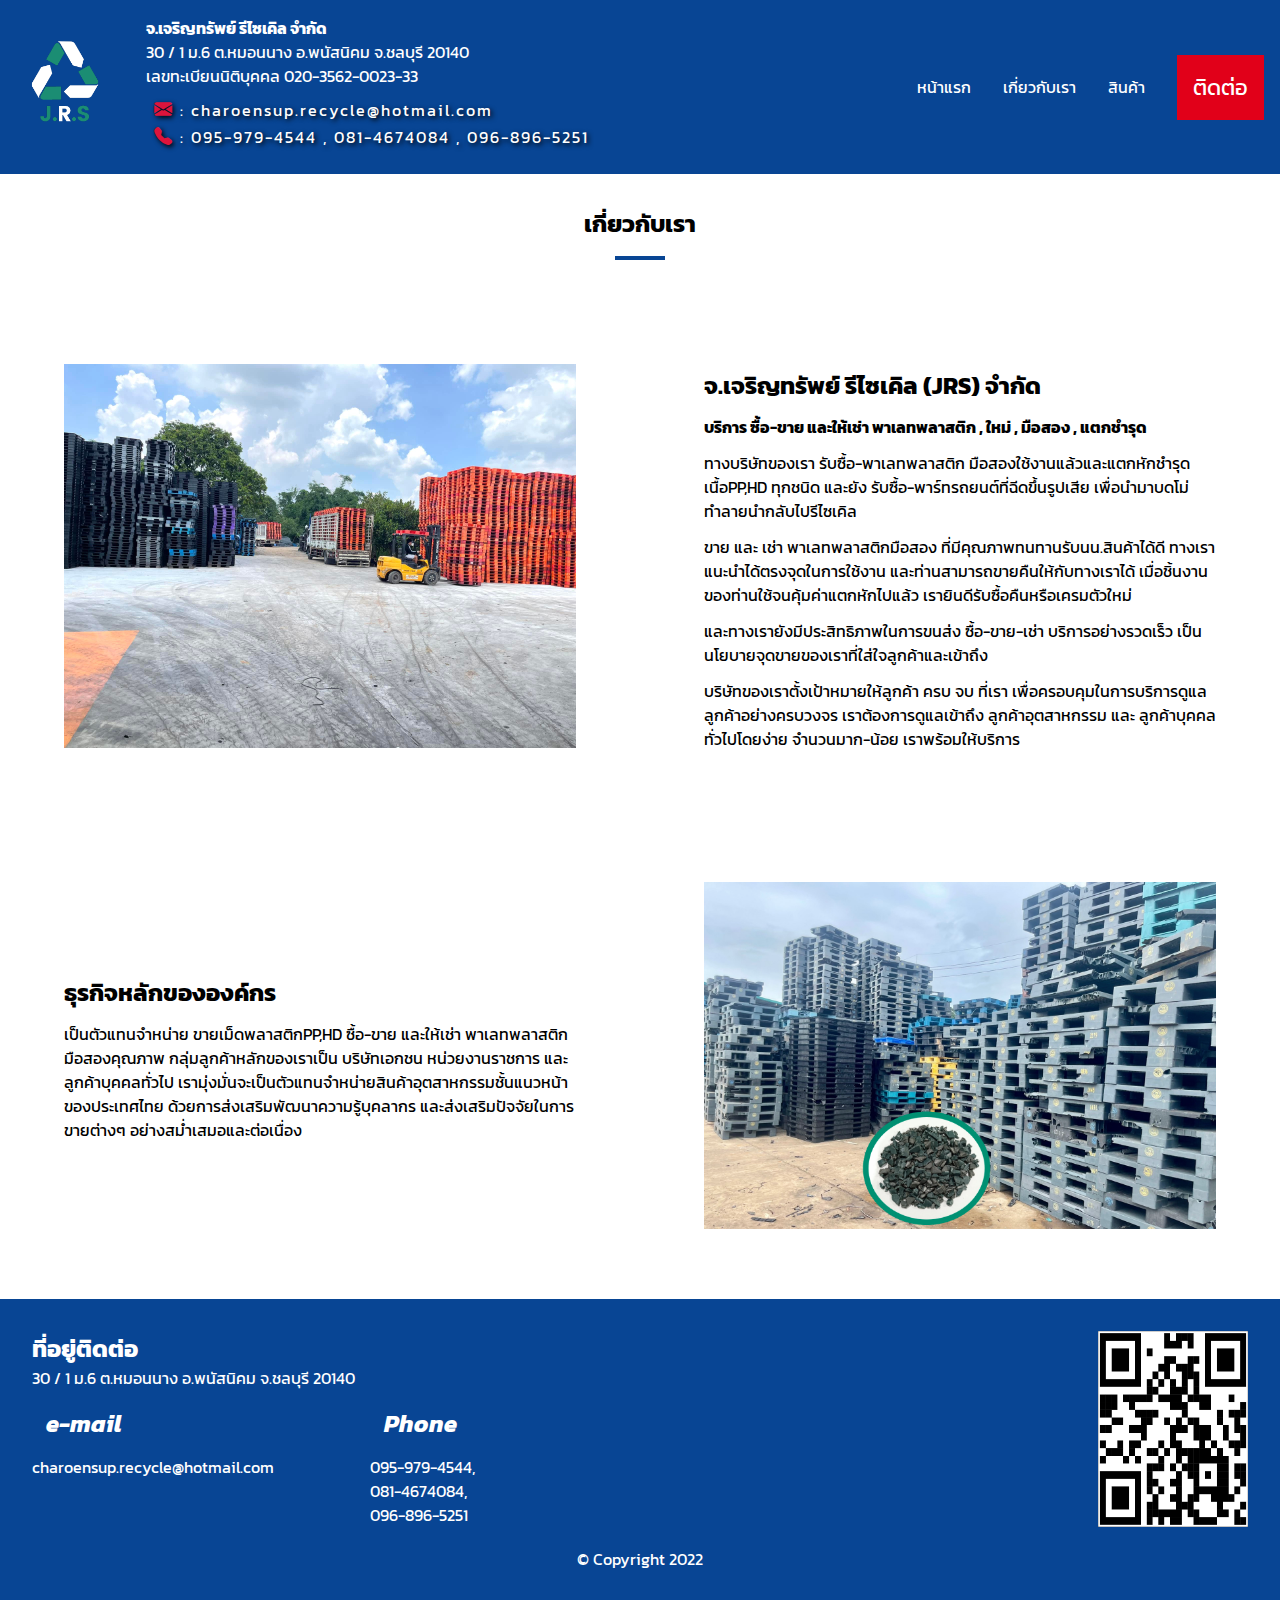
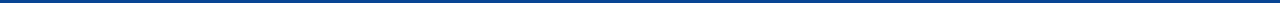
==== commit be4f8943: "'init'" ====
--- a/About.html
+++ b/About.html
@@ -23,8 +23,9 @@
         /></a>
         <div class="wrapper-top">
           <div class="text-top">
-            <p style="font-weight: bold">ห.จ.ก จ.เจริญทรัพย์ รีไซเคิล จำกัด</p>
+            <p style="font-weight: bold">จ.เจริญทรัพย์ รีไซเคิล จำกัด</p>
             <p>30 / 1 ม.6 ต.หมอนนาง อ.พนัสนิคม จ.ชลบุรี 20140</p>
+            <p>เลขทะเบียนนิติบุคคล 020-3562-0023-33</p>
           </div>
           <div class="contact-top">
             <p>
@@ -114,7 +115,7 @@
           </p>
         </div>
         <div class="content2-right-about">
-          <img src="img/BG-5.jpg" alt="" />
+          <img src="img/BG-New1.png" alt="" />
         </div>
       </div>
     </section>
